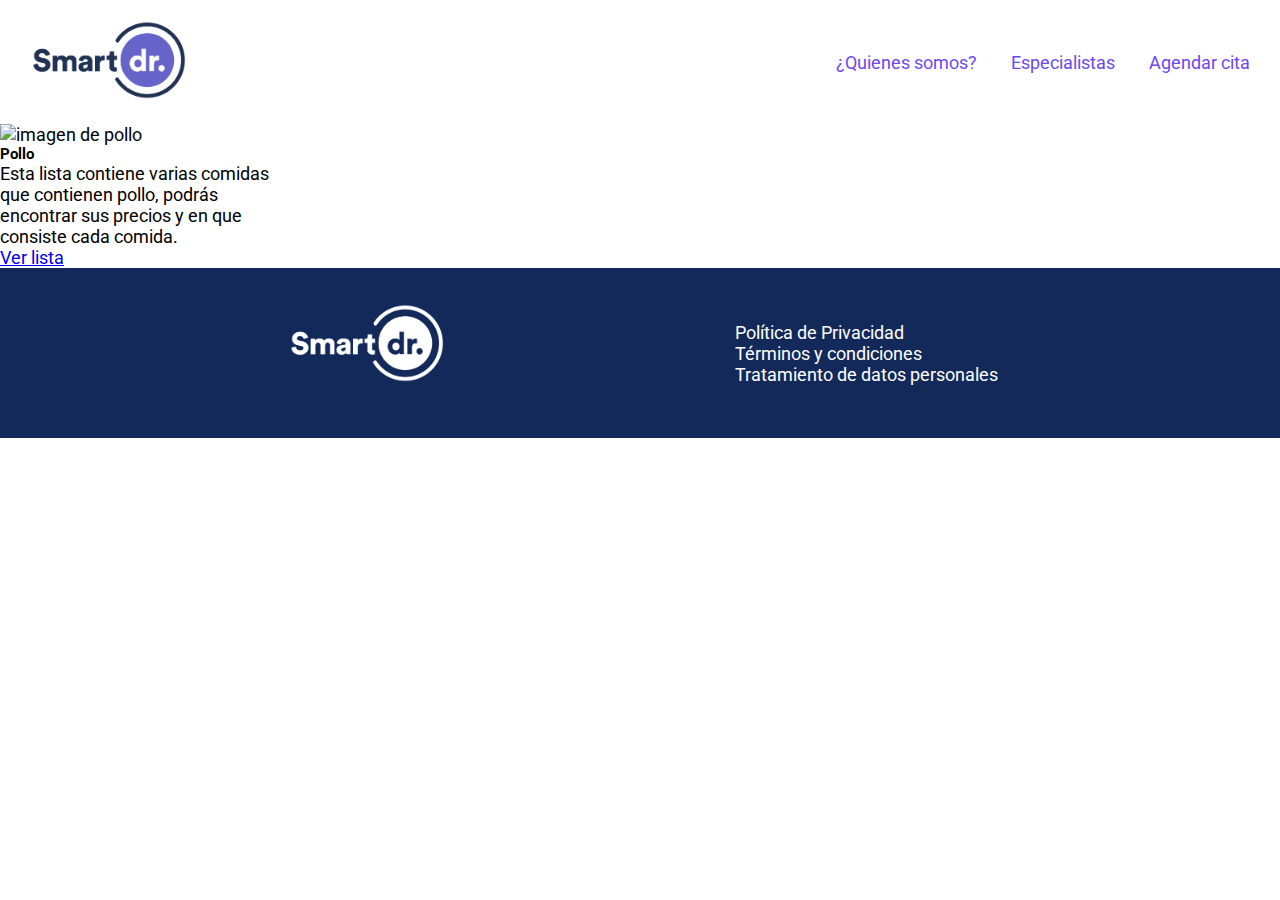
==== especialistas.html @ 9094d582 "pollito" ====
<!DOCTYPE html>
<html lang="es">

<head>
    <meta charset="UTF-8">
    <meta http-equiv="X-UA-Compatible" content="IE=edge">
    <meta name="viewport" content="width=device-width, initial-scale=1.0">
    <!--icono-->
    <link rel="shortcut icon" type="image/x-icon">
    <!--CSS-->
    <link rel="stylesheet" href="inicio.css">
    <!--Bootstrap-->
    <link href="https://cdn.jsdelivr.net/npm/bootstrap@5.3.0-alpha3/dist/css/bootstrap.min.css" rel="stylesheet"
        integrity="sha384-KK94CHFLLe+nY2dmCWGMq91rCGa5gtU4mk92HdvYe+M/SXH301p5ILy+dN9+nJOZ" crossorigin="anonymous">
    <!--Fonts-->
    <link rel="preconnect" href="https://fonts.googleapis.com">
    <link rel="preconnect" href="https://fonts.gstatic.com" crossorigin>
    <link href="https://fonts.googleapis.com/css2?family=Heebo:wght@700&family=Permanent+Marker&display=swap"
        rel="stylesheet">
    <link href="https://fonts.googleapis.com/css2?family=Roboto:wght@300&display=swap" rel="stylesheet">
    <link href="https://fonts.googleapis.com/css2?family=Roboto&display=swap" rel="stylesheet">
    <title>Smart dr.</title>
</head>

<body>
    <header>
        <nav>
            <a href="index.html"><img src="logo_sd_2020.png"></a>
            <i class="fa-solid fa-bars" id="btn_menu" onclick="nav();"></i>
            <script>
                function nav() {
                    document.getElementById('menu').style.display = 'flex';
                }
            </script>
            <div id="menu">
                <i class="fa-solid fa-xmark" id="btn_close" onclick="nav_close();"></i>
                <script>
                    function nav_close() {
                        document.getElementById('menu').style.display = 'none';
                    }
                </script>
                <a href="#nosotros" class="link">¿Quienes somos?</a>
                <a href="" class="link">Especialistas</a>
                <a href="" class="link">Agendar cita</a>
            </div>
        </nav>
    </header>
    <div class="cat_especial">
        <div class="card margin" style="width:280px;">
            <img src="https://buenazo.cronosmedia.glr.pe/original/2021/01/08/5ff84e49e5afd55544527bee.jpg"
                class="card-img-top" alt="imagen de pollo">
            <div class="card-body">
                <h5 class="card-title">Pollo</h5>
                <p class="card-text">Esta lista contiene varias comidas que contienen pollo, podrás encontrar sus
                    precios y en
                    que consiste cada comida.</p>
                <a href="pollo.html" class="btn btn-danger">Ver lista</a>
            </div>
        </div>
    </div>
    <footer>
        <div>
            <a href="index.html"><img src="logo_sd_2020-blanco.png"></a>
            <nav class="enlaces">
                <a href="https://www.linkedin.com/company/smartdoctorlatam"><i class="fa-brands fa-linkedin fa-xl"
                        style="color: #ffffff;"></i></a>
                <a href="https://www.instagram.com/smartdoctor_br/"><i class="fa-brands fa-instagram fa-xl"
                        style="color: #ffffff;"></i></a>
                <a href="https://wa.link/o5tzzq"><i class="fa-brands fa-whatsapp fa-xl" style="color: #ffffff;"></i></a>
            </nav>

        </div>
        <div>
            <nav>
                <a href="https://smartdoctor.la/pe/politica-privacidad/">Política de Privacidad</a>
                <a href="https://smartdoctor.la/pe/terminos-condiciones-paciente/">Términos y condiciones</a>
                <a href="https://smartdoctor.la/pe/tratamiento-datos-personales/">Tratamiento de datos personales</a>
            </nav>
        </div>
    </footer>
    <!--Fontawesome-->
    <script src="https://kit.fontawesome.com/679880fd67.js" crossorigin="anonymous"></script>
    <!--Bootstrap-->
    <script src="https://cdn.jsdelivr.net/npm/bootstrap@5.3.0-alpha3/dist/js/bootstrap.bundle.min.js"
        integrity="sha384-ENjdO4Dr2bkBIFxQpeoTz1HIcje39Wm4jDKdf19U8gI4ddQ3GYNS7NTKfAdVQSZe"
        crossorigin="anonymous"></script>
    <!--<a href="https://storyset.com/work">Work illustrations by Storyset</a>-->

    <!--FIREBASE-->
    <script src="https://ajax.googleapis.com/ajax/libs/jquery/3.6.3/jquery.min.js"></script>
    <script src="https://www.gstatic.com/firebasejs/8.10.1/firebase-app.js"></script>
    <script src="https://www.gstatic.com/firebasejs/8.10.1/firebase-auth.js"></script>
    <script src="https://www.gstatic.com/firebasejs/8.10.1/firebase-firestore.js"></script>
    <!--JS-->
    <script src="script.js"></script>
    <script src="inicio.js"></script>
</body>

</html>
---- inicio.css ----
/*
:root {
  --p_colorprincipal: #6664C9;
  --s_colorprincipal: #223254;
  --celeste: #2896F0;
  --rosado: #EF3E66;
  --verde: #45BB89;
  --amarillo: #FAD40E;
}
*/
:root {
    --p_colorprincipal: #6C48EF;
    --s_colorprincipal: #132959;
    --celeste: #11AAFD;
    --rosado: #FC3864;
    --verde: #02D08E;
    --amarillo: #FBD40B;
}

* {
    font-family: 'Roboto', sans-serif;
    margin: 0;
    padding: 0;

}

/*font-family: 'Heebo', sans-serif;*/

html {
    height: 100%;
    width: 100%;
    font-size: 18px;
}

body {
    display: flex;
    flex-direction: column;
}

/*HEADER*/

header nav {
    padding-top: 0;
    padding-left: 24px;
    display: flex;
    flex-direction: row;
    align-items: center;
    justify-content: space-between;
}

nav img {
    height: 120px;
}

nav a {
    text-decoration: none;
    font-family: 'Roboto', sans-serif;
    color: var(--p_colorprincipal);
}

.link {
    margin-right: 20px;
    margin-right: 30px;
}

.link:hover {
    color: #5038a5;
}

#btn_menu {
    display: none;
    margin: 20px;
}

#btn_close {
    display: none;
    margin-right: -8px;
    margin-bottom: 20px;
}

/*FOOTER*/

footer {
    display: flex;
    flex-direction: row;
    flex-wrap: wrap;
    justify-content: space-evenly;
    align-items: center;
    background: var(--s_colorprincipal);
    color: #ffff;
    /*bottom: 0;
    position: absolute;
    width: 100%;*/
}

footer div {
    display: flex;
    justify-content: center;
    margin-top: 15px;
    margin-bottom: 15px;
}

footer div:nth-of-type(1) img {
    height: 120px;
    width: 169.81px;
}

footer div:nth-of-type(1) {
    display: flex;
    flex-direction: column;
    align-items: center;
}

.enlaces {
    display: flex;
    flex-direction: row;
}

.enlaces a {
    margin: 8px;
    text-decoration: none;
}

footer div:nth-of-type(2) nav {
    display: flex;
    flex-direction: column;
}

footer a {
    text-decoration: none;
    color: #ffff;
}

/*general*/
.contenido {
    display: flex;
    flex-direction: column;
    justify-content: center;
    align-items: center;
}

/*registro de habitos*/

form {
    display: flex;
    flex-direction: column;
    text-align: center;
    border: 1px solid var(--p_colorprincipal);
    border-radius: 20px;
    width: 500px;
    padding: 30px;
    margin: 20px;
    justify-content: center;
}

#uno,
#dos,
#tres {
    display: none;
}


#mimir label {
    margin-right: 28px;
    margin-top: 18px;
}

#water label {
    margin-right: 25px;
    margin-top: 18px;
}

#ejercicio label {
    margin-right: 10px;
    margin-top: 18px;
}

.btn_habito {
    display: flex;
    justify-content: center;
    align-self: center;
    margin-top: 15px;
    border: 1px solid var(--p_colorprincipal);
    background: #6c48ef31;
    width: 190px;
    padding: 8px;
    border-radius: 20px;
}

.btn_habito:hover {
    background: #6c48ef5e;
}

@media screen and (max-width: 999px) {
    #menu {
        display: none;
        position: fixed;
        top: 0;
        right: 0;
        background: rgb(238, 233, 233);
        width: 250px;
        height: 290px;
        z-index: 2;
        flex-direction: column;
        padding: 30px;
    }

    nav div a {
        margin-top: 18px;
        color: var(--s_colorprincipal);
    }

    #btn_close {
        display: flex;
        align-self: flex-end;
        justify-content: center;
        align-items: center;
        font-size: 25px;
        border-radius: 50px;
        width: 50px;
        height: 50px;
        cursor: pointer;
    }

    #btn_menu {
        display: flex;
        justify-content: center;
        align-items: center;
        border-radius: 50px;
        font-size: 25px;
        width: 50px;
        height: 50px;
        background: rgba(238, 229, 229, 0.7);
        cursor: pointer;
    }

    #btn_menu:hover {
        background: rgba(204, 198, 198, 0.7);
    }
}
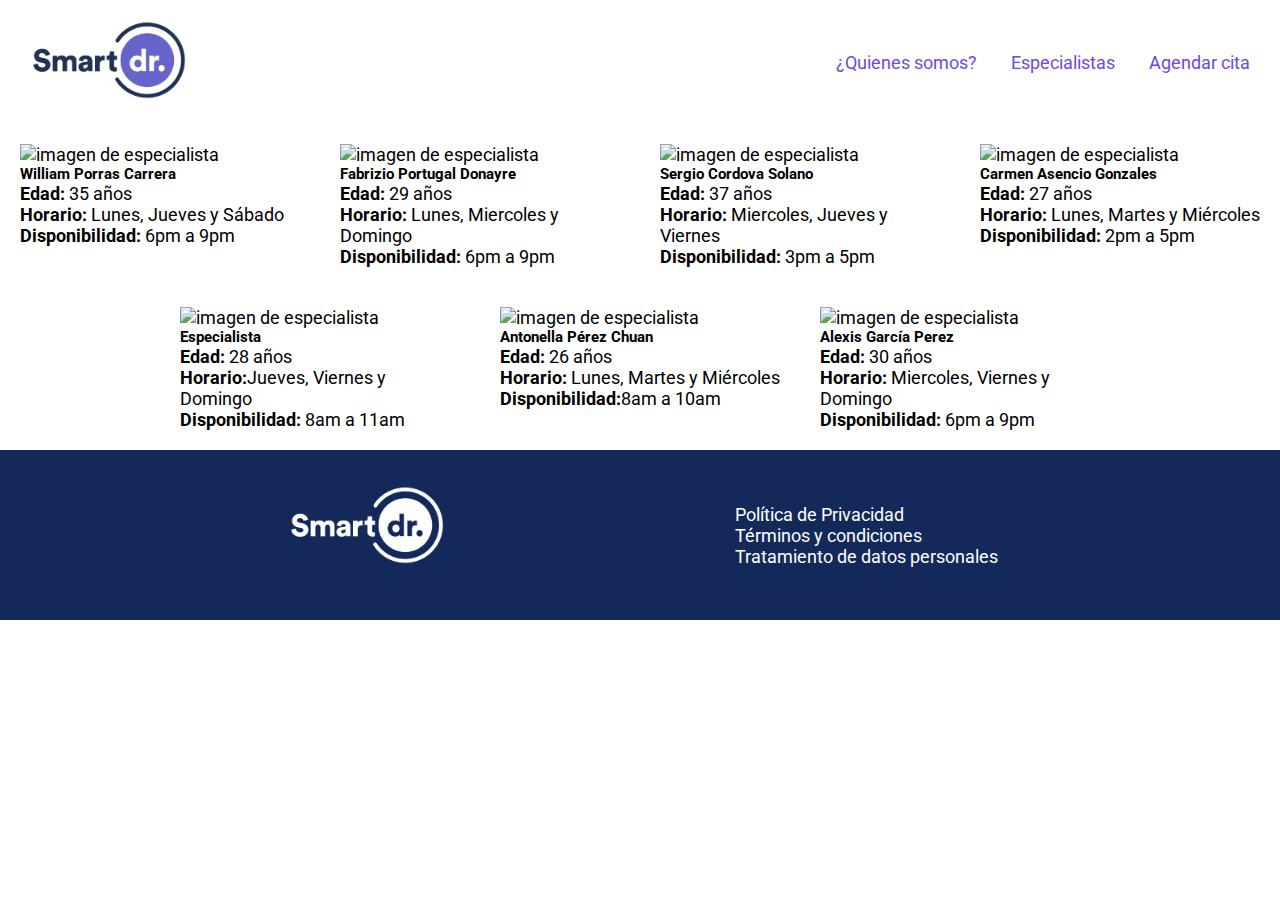
==== commit 725dc29d: "pollito" ====
--- a/especialistas.html
+++ b/especialistas.html
@@ -8,7 +8,7 @@
     <!--icono-->
     <link rel="shortcut icon" type="image/x-icon">
     <!--CSS-->
-    <link rel="stylesheet" href="inicio.css">
+    <link rel="stylesheet" href="especialistas.css">
     <!--Bootstrap-->
     <link href="https://cdn.jsdelivr.net/npm/bootstrap@5.3.0-alpha3/dist/css/bootstrap.min.css" rel="stylesheet"
         integrity="sha384-KK94CHFLLe+nY2dmCWGMq91rCGa5gtU4mk92HdvYe+M/SXH301p5ILy+dN9+nJOZ" crossorigin="anonymous">
@@ -45,16 +45,75 @@
             </div>
         </nav>
     </header>
-    <div class="cat_especial">
+    <div class="catego">
         <div class="card margin" style="width:280px;">
-            <img src="https://buenazo.cronosmedia.glr.pe/original/2021/01/08/5ff84e49e5afd55544527bee.jpg"
-                class="card-img-top" alt="imagen de pollo">
+            <img src="https://img.freepik.com/foto-gratis/doctor-sonriente-tiro-medio-brazos-cruzados_23-2149355015.jpg?w=2000"
+                class="card-img-top" alt="imagen de especialista">
             <div class="card-body">
-                <h5 class="card-title">Pollo</h5>
-                <p class="card-text">Esta lista contiene varias comidas que contienen pollo, podrás encontrar sus
-                    precios y en
-                    que consiste cada comida.</p>
-                <a href="pollo.html" class="btn btn-danger">Ver lista</a>
+                <h5 class="card-title">William Porras Carrera</h5>
+                <p class="card-text"><strong>Edad:</strong> 35 años</p>
+                <p class="card-text"><strong>Horario:</strong> Lunes, Jueves y Sábado</p>
+                <p class="card-text"><strong>Disponibilidad:</strong> 6pm a 9pm</p>
+            </div>
+        </div>
+        <div class="card margin" style="width:280px;">
+            <img src="https://img.freepik.com/foto-gratis/doctor-examina-al-paciente-concepto-medicina-salud_1328-3146.jpg"
+                class="card-img-top" alt="imagen de especialista">
+            <div class="card-body">
+                <h5 class="card-title">Fabrizio Portugal Donayre</h5>
+                <p class="card-text"><strong>Edad:</strong> 29 años</p>
+                <p class="card-text"><strong>Horario:</strong> Lunes, Miercoles y Domingo</p>
+                <p class="card-text"><strong>Disponibilidad:</strong> 6pm a 9pm</p>
+            </div>
+        </div>
+        <div class="card margin" style="width:280px;">
+            <img src="https://us.123rf.com/450wm/opolja/opolja1904/opolja190400678/121991996-doctor-maduro-alegre-posando-y-sonriendo-a-la-c%C3%A1mara-la-salud-y-la-medicina.jpg?ver=6"
+                class="card-img-top" alt="imagen de especialista">
+            <div class="card-body">
+                <h5 class="card-title">Sergio Cordova Solano</h5>
+                <p class="card-text"><strong>Edad:</strong> 37 años</p>
+                <p class="card-text"><strong>Horario:</strong> Miercoles, Jueves y Viernes</p>
+                <p class="card-text"><strong>Disponibilidad:</strong> 3pm a 5pm</p>
+            </div>
+        </div>
+        <div class="card margin" style="width:280px;">
+            <img src="https://media.istockphoto.com/id/1189304032/es/foto/m%C3%A9dico-sosteniendo-tableta-digital-en-la-sala-de-reuniones.jpg?b=1&s=612x612&w=0&k=20&c=KzSj3vuxvzG0JXgcvzrdJuMTpZyQAj7aUzKYvduG-GY="
+                class="card-img-top" alt="imagen de especialista">
+            <div class="card-body">
+                <h5 class="card-title">Carmen Asencio Gonzales</h5>
+                <p class="card-text"><strong>Edad:</strong> 27 años</p>
+                <p class="card-text"><strong>Horario:</strong> Lunes, Martes y Miércoles</p>
+                <p class="card-text"><strong>Disponibilidad:</strong> 2pm a 5pm</p>
+            </div>
+        </div>
+        <div class="card margin" style="width:280px;">
+            <img src="https://st4.depositphotos.com/1325771/39154/i/600/depositphotos_391545206-stock-photo-happy-male-medical-doctor-portrait.jpg"
+                class="card-img-top" alt="imagen de especialista">
+            <div class="card-body">
+                <h5 class="card-title">Especialista</h5>
+                <p class="card-text"><strong>Edad:</strong> 28 años</p>
+                <p class="card-text"><strong>Horario:</strong>Jueves, Viernes y Domingo</p>
+                <p class="card-text"><strong>Disponibilidad:</strong> 8am a 11am</p>
+            </div>
+        </div>
+        <div class="card margin" style="width:280px;">
+            <img src="https://st2.depositphotos.com/3889193/8015/i/600/depositphotos_80152446-stock-photo-smiling-female-doctor-holding-medical.jpg"
+                class="card-img-top" alt="imagen de especialista">
+            <div class="card-body">
+                <h5 class="card-title">Antonella Pérez Chuan</h5>
+                <p class="card-text"><strong>Edad:</strong> 26 años</p>
+                <p class="card-text"><strong>Horario:</strong> Lunes, Martes y Miércoles</p>
+                <p class="card-text"><strong>Disponibilidad:</strong>8am a 10am</p>
+            </div>
+        </div>
+        <div class="card margin" style="width:280px;">
+            <img src="https://img.freepik.com/foto-gratis/[base64].jpg"
+                class="card-img-top" alt="imagen de especialista">
+            <div class="card-body">
+                <h5 class="card-title">Alexis García Perez</h5>
+                <p class="card-text"><strong>Edad:</strong> 30 años</p>
+                <p class="card-text"><strong>Horario:</strong> Miercoles, Viernes y Domingo</p>
+                <p class="card-text"><strong>Disponibilidad:</strong> 6pm a 9pm</p>
             </div>
         </div>
     </div>
--- a/especialistas.css
+++ b/especialistas.css
@@ -0,0 +1,197 @@
+/*
+:root {
+  --p_colorprincipal: #6664C9;
+  --s_colorprincipal: #223254;
+  --celeste: #2896F0;
+  --rosado: #EF3E66;
+  --verde: #45BB89;
+  --amarillo: #FAD40E;
+}
+*/
+:root {
+    --p_colorprincipal: #6C48EF;
+    --s_colorprincipal: #132959;
+    --celeste: #11AAFD;
+    --rosado: #FC3864;
+    --verde: #02D08E;
+    --amarillo: #FBD40B;
+}
+
+* {
+    font-family: 'Roboto', sans-serif;
+    margin: 0;
+    padding: 0;
+
+}
+
+/*font-family: 'Heebo', sans-serif;*/
+
+html {
+    height: 100%;
+    width: 100%;
+    font-size: 18px;
+}
+
+body {
+    display: flex;
+    flex-direction: column;
+}
+
+/*HEADER*/
+
+header nav {
+    padding-top: 0;
+    padding-left: 24px;
+    display: flex;
+    flex-direction: row;
+    align-items: center;
+    justify-content: space-between;
+}
+
+nav img {
+    height: 120px;
+}
+
+nav a {
+    text-decoration: none;
+    font-family: 'Roboto', sans-serif;
+    color: var(--p_colorprincipal);
+}
+
+.link {
+    margin-right: 20px;
+    margin-right: 30px;
+}
+
+.link:hover {
+    color: #5038a5;
+}
+
+#btn_menu {
+    display: none;
+    margin: 20px;
+}
+
+#btn_close {
+    display: none;
+    margin-right: -8px;
+    margin-bottom: 20px;
+}
+
+.catego {
+    display: flex;
+    justify-content: center;
+    flex-direction: row;
+    flex-wrap: wrap;
+}
+
+.margin {
+    margin: 20px;
+}
+
+.contenido h1 {
+    text-align: center;
+    margin: 30px
+}
+
+/*FOOTER*/
+
+footer {
+    display: flex;
+    flex-direction: row;
+    flex-wrap: wrap;
+    justify-content: space-evenly;
+    align-items: center;
+    background: var(--s_colorprincipal);
+    color: #ffff;
+    /*bottom: 0;
+    position: absolute;
+    width: 100%;*/
+}
+
+footer div {
+    display: flex;
+    justify-content: center;
+    margin-top: 15px;
+    margin-bottom: 15px;
+}
+
+footer div:nth-of-type(1) img {
+    height: 120px;
+    width: 169.81px;
+}
+
+footer div:nth-of-type(1) {
+    display: flex;
+    flex-direction: column;
+    align-items: center;
+}
+
+.enlaces {
+    display: flex;
+    flex-direction: row;
+}
+
+.enlaces a {
+    margin: 8px;
+    text-decoration: none;
+}
+
+footer div:nth-of-type(2) nav {
+    display: flex;
+    flex-direction: column;
+}
+
+footer a {
+    text-decoration: none;
+    color: #ffff;
+}
+
+
+@media screen and (max-width: 999px) {
+    #menu {
+        display: none;
+        position: fixed;
+        top: 0;
+        right: 0;
+        background: rgb(238, 233, 233);
+        width: 250px;
+        height: 290px;
+        z-index: 2;
+        flex-direction: column;
+        padding: 30px;
+    }
+
+    nav div a {
+        margin-top: 18px;
+        color: var(--s_colorprincipal);
+    }
+
+    #btn_close {
+        display: flex;
+        align-self: flex-end;
+        justify-content: center;
+        align-items: center;
+        font-size: 25px;
+        border-radius: 50px;
+        width: 50px;
+        height: 50px;
+        cursor: pointer;
+    }
+
+    #btn_menu {
+        display: flex;
+        justify-content: center;
+        align-items: center;
+        border-radius: 50px;
+        font-size: 25px;
+        width: 50px;
+        height: 50px;
+        background: rgba(238, 229, 229, 0.7);
+        cursor: pointer;
+    }
+
+    #btn_menu:hover {
+        background: rgba(204, 198, 198, 0.7);
+    }
+}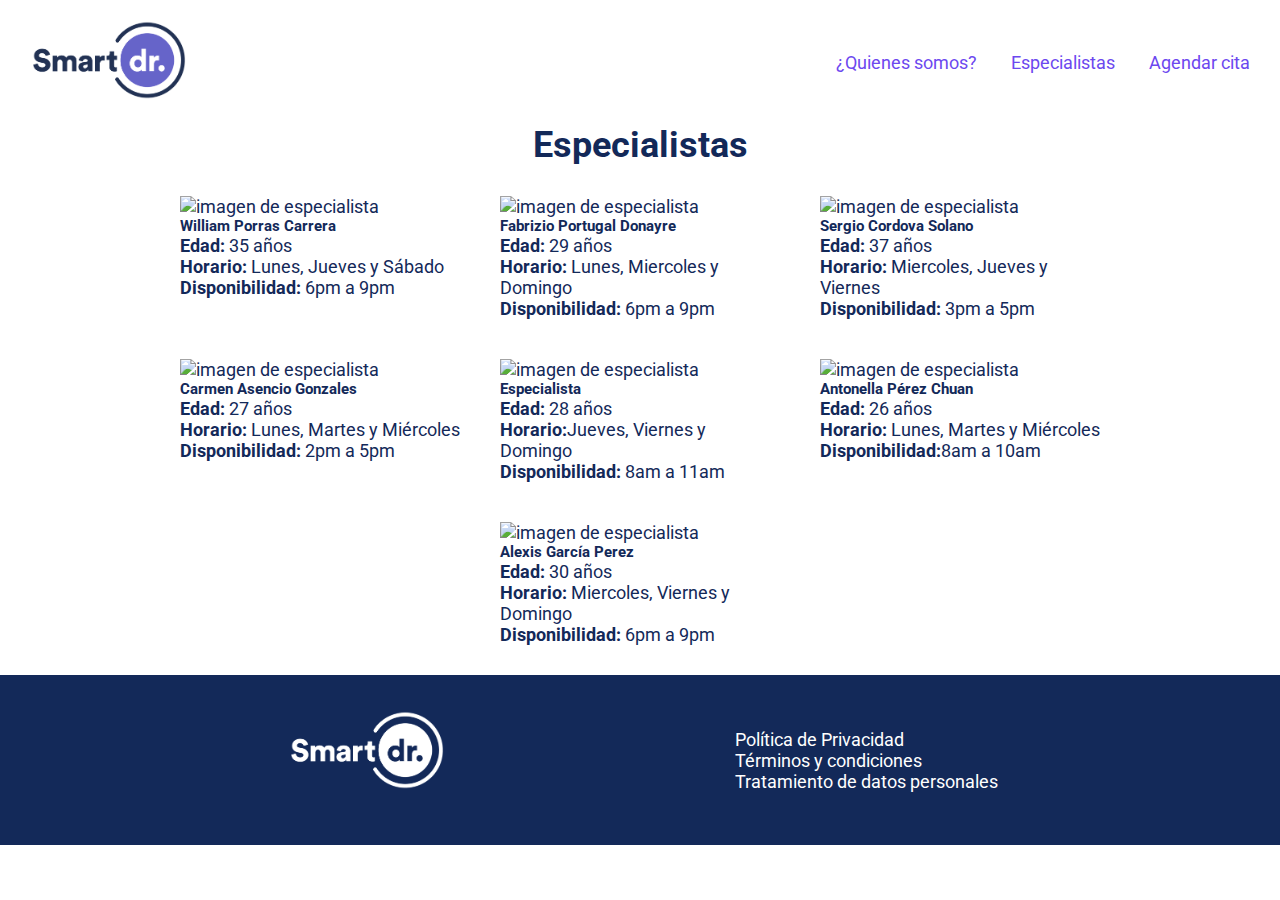
==== commit 20d40c1f: "pollito" ====
--- a/especialistas.html
+++ b/especialistas.html
@@ -45,6 +45,7 @@
             </div>
         </nav>
     </header>
+    <h1 style="text-align: center; color: var(--s_colorprincipal);">Especialistas</h1>
     <div class="catego">
         <div class="card margin" style="width:280px;">
             <img src="https://img.freepik.com/foto-gratis/doctor-sonriente-tiro-medio-brazos-cruzados_23-2149355015.jpg?w=2000"
--- a/especialistas.css
+++ b/especialistas.css
@@ -21,7 +21,7 @@
     font-family: 'Roboto', sans-serif;
     margin: 0;
     padding: 0;
-
+    color: var(--s_colorprincipal);
 }
 
 /*font-family: 'Heebo', sans-serif;*/
@@ -83,6 +83,7 @@
     justify-content: center;
     flex-direction: row;
     flex-wrap: wrap;
+    margin: 10px;
 }
 
 .margin {
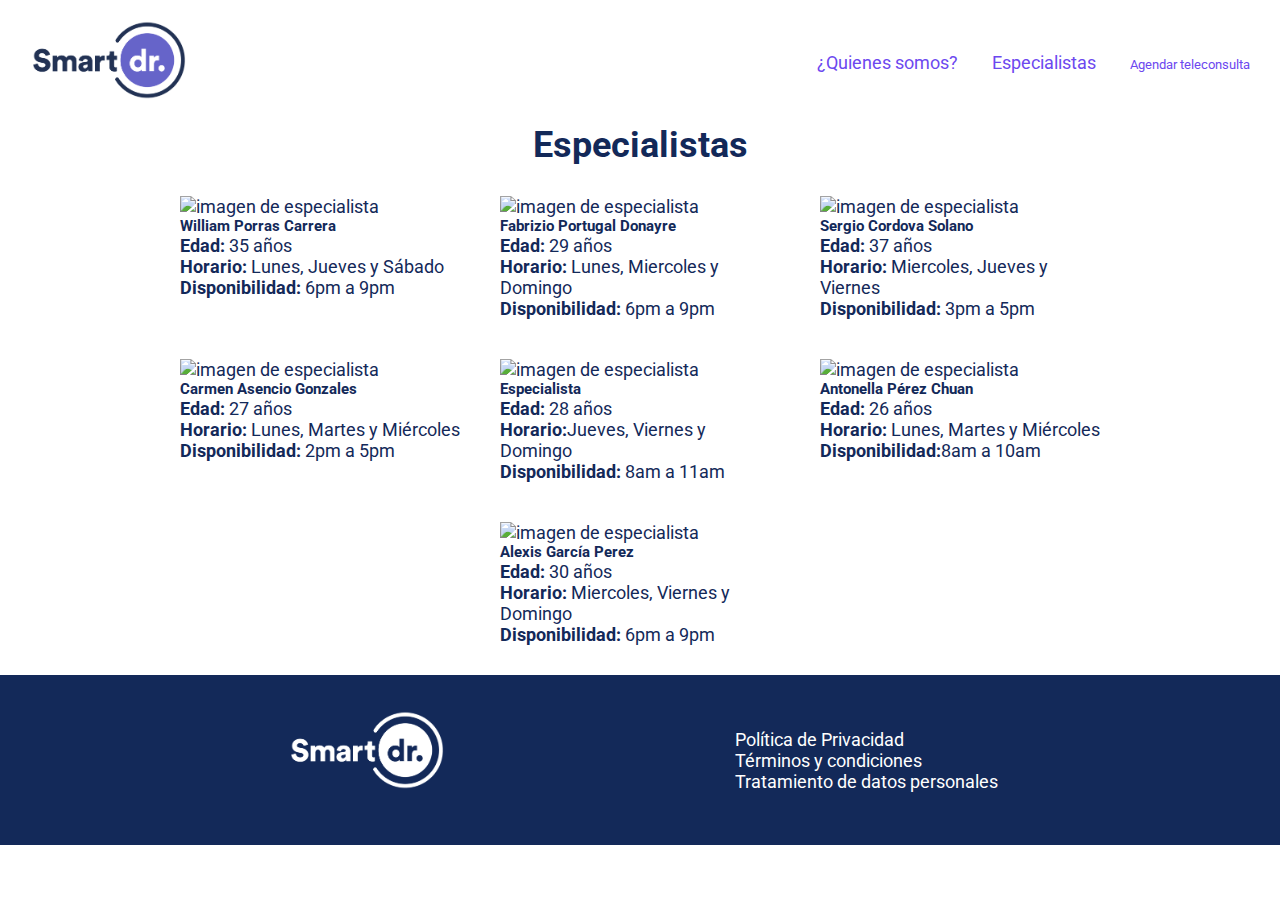
==== commit e8f7774b: "pollito" ====
--- a/especialistas.html
+++ b/especialistas.html
@@ -9,6 +9,7 @@
     <link rel="shortcut icon" type="image/x-icon">
     <!--CSS-->
     <link rel="stylesheet" href="especialistas.css">
+    <link rel="stylesheet" href="cita.css">
     <!--Bootstrap-->
     <link href="https://cdn.jsdelivr.net/npm/bootstrap@5.3.0-alpha3/dist/css/bootstrap.min.css" rel="stylesheet"
         integrity="sha384-KK94CHFLLe+nY2dmCWGMq91rCGa5gtU4mk92HdvYe+M/SXH301p5ILy+dN9+nJOZ" crossorigin="anonymous">
@@ -39,9 +40,15 @@
                         document.getElementById('menu').style.display = 'none';
                     }
                 </script>
-                <a href="#nosotros" class="link">¿Quienes somos?</a>
-                <a href="" class="link">Especialistas</a>
-                <a href="" class="link">Agendar cita</a>
+                <a href="index.html" class="link">¿Quienes somos?</a>
+                <a href="especialistas.html" class="link">Especialistas</a>
+                <button id="ventana" class="link" style="background: none;">Agendar teleconsulta</button>
+                <div id="mimodal" class="modal">
+                    <div class="modal-content">
+                        <span class="close" style="cursor: pointer;">&times;</span>
+                        <p>Primero necesita iniciar sesión para poder acceder a esta función.</p>
+                    </div>
+                </div>
             </div>
         </nav>
     </header>
@@ -153,7 +160,7 @@
     <script src="https://www.gstatic.com/firebasejs/8.10.1/firebase-firestore.js"></script>
     <!--JS-->
     <script src="script.js"></script>
-    <script src="inicio.js"></script>
+    <script src="cita.js"></script>
 </body>
 
 </html>--- a/especialistas.css
+++ b/especialistas.css
@@ -56,6 +56,16 @@
     text-decoration: none;
     font-family: 'Roboto', sans-serif;
     color: var(--p_colorprincipal);
+}
+
+#ventana {
+    color: var(--p_colorprincipal);
+    border: none;
+}
+
+#ventana:hover {
+    color: #5038a5;
+    border: none;
 }
 
 .link {
@@ -168,6 +178,15 @@
         color: var(--s_colorprincipal);
     }
 
+    #ventana {
+        display: flex;
+        justify-content: start;
+        padding: 0;
+        margin-top: 10px;
+        text-align: justify;
+        color: var(--s_colorprincipal);
+    }
+
     #btn_close {
         display: flex;
         align-self: flex-end;
--- a/cita.css
+++ b/cita.css
@@ -0,0 +1,34 @@
+.modal {
+    display: none;
+    /* oculta el modal por defecto */
+    position: fixed;
+    /* posición fija */
+    z-index: 1;
+    /* z-index para mostrar sobre otros elementos */
+    left: 0;
+    top: 0,5;
+    width: 100%;
+    height: 100%;
+    background-color: rgba(0, 0, 0, 0.4);
+    /* fondo semi-transparente */
+}
+
+.modal-content {
+    background-color: #fefefe;
+    margin: auto;
+    padding: 20px;
+    border: 1px solid #888;
+    width: 80%;
+    max-width: 600px;
+    /* tamaño máximo del modal */
+}
+
+.modal-content span {
+    margin-top: 5px;
+    font-size: 25px;
+}
+
+.modal-content p {
+    margin-top: 10px;
+    
+}